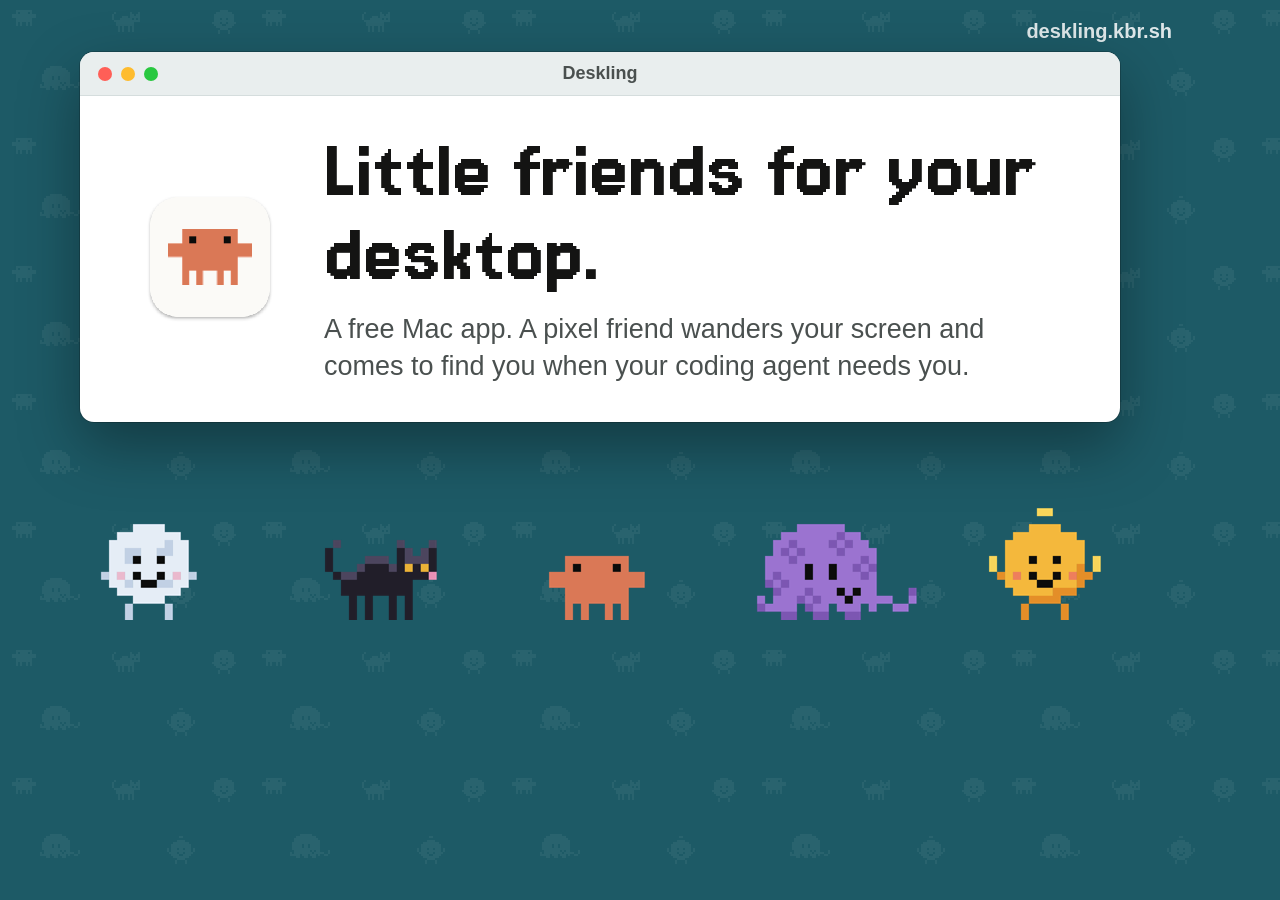
==== apps/website/scripts/og.html @ 6b4fc725 "Links to the site unfurl with a preview card The page had no Open Graph or Twitter tags, so Slack sh" ====
<!doctype html>
<!-- The link-preview card (assets/og.png). Re-render with scripts/render-og.sh after editing. -->
<html lang="en">
<head>
<meta charset="utf-8">
<style>
@font-face { font-family: "Jersey 15"; src: url("../assets/fonts/jersey-15.woff2") format("woff2"); }
* { box-sizing: border-box; margin: 0; padding: 0; }
html, body { width: 1200px; height: 630px; overflow: hidden; }
body {
  background: #1d5a66 url("../assets/cast-pattern.svg");
  font-family: -apple-system, BlinkMacSystemFont, "Helvetica Neue", sans-serif;
  -webkit-font-smoothing: antialiased;
  color: #141413;
  position: relative;
}
.window {
  position: absolute; left: 80px; top: 52px; width: 1040px;
  background: #fff; border-radius: 14px; overflow: hidden;
  box-shadow: 0 24px 60px rgba(0,0,0,.35), 0 0 0 1px rgba(0,0,0,.2);
}
.titlebar {
  height: 44px; background: #e9eeee; border-bottom: 1px solid #d5dddd;
  display: flex; align-items: center; justify-content: center; position: relative;
  font-size: 18px; font-weight: 600; color: #4a504f;
}
.lights { position: absolute; left: 18px; display: flex; gap: 9px; }
.lights i { width: 14px; height: 14px; border-radius: 50%; background: #ff5f57; }
.lights i:nth-child(2) { background: #febc2e; }
.lights i:nth-child(3) { background: #28c840; }
.body { padding: 34px 56px 38px; display: flex; align-items: center; gap: 40px; }
.icon { width: 148px; height: 148px; image-rendering: pixelated; flex: none; }
h1 { font-family: "Jersey 15", sans-serif; font-weight: 400; font-size: 88px; line-height: .95; }
p { font-size: 27px; line-height: 1.35; color: #4a504f; margin-top: 14px; }
.cast {
  position: absolute; left: 0; right: 0; bottom: 10px;
  display: flex; justify-content: center; gap: 4px;
}
.cast img { width: 220px; height: 148px; image-rendering: pixelated; }
.url {
  position: absolute; right: 28px; top: 20px;
  color: #fff; font-size: 20px; font-weight: 600; opacity: .85;
}
</style>
</head>
<body>
<span class="url">deskling.kbr.sh</span>
<div class="window">
  <div class="titlebar"><span class="lights"><i></i><i></i><i></i></span>Deskling</div>
  <div class="body">
    <img class="icon" src="../assets/app-icon.png" alt="">
    <div>
      <h1>Little friends for your desktop.</h1>
      <p>A free Mac app. A pixel friend wanders your screen and comes to find you when your coding agent needs you.</p>
    </div>
  </div>
</div>
<div class="cast">
  <img src="../assets/characters/luna/stand.png" alt="">
  <img src="../assets/characters/minx/stand.png" alt="">
  <img src="../assets/characters/clawd/stand.png" alt="">
  <img src="../assets/characters/octo/stand.png" alt="">
  <img src="../assets/characters/sol/stand.png" alt="">
</div>
</body>
</html>
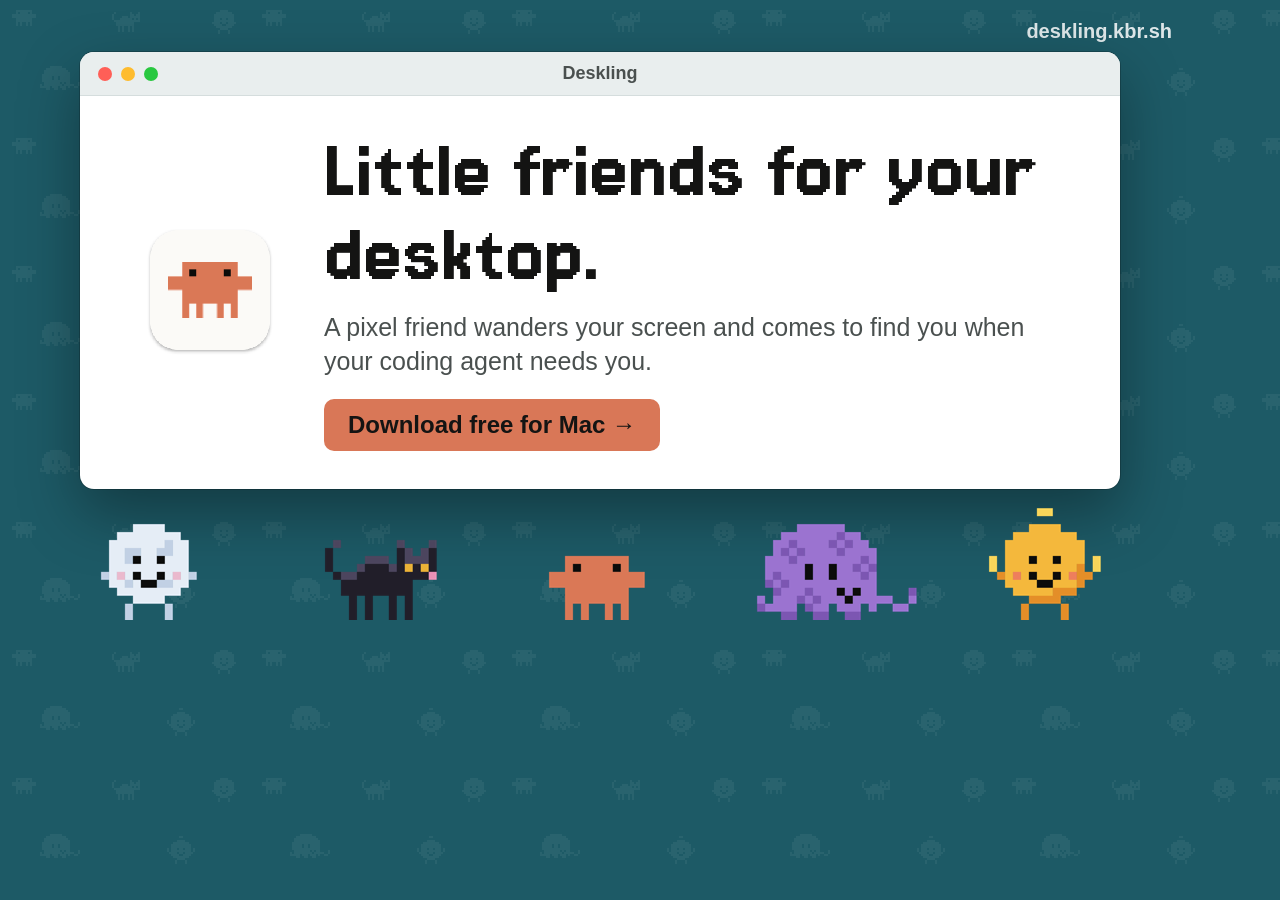
==== commit db53c1c0: "The preview card asks you to download, and its text fits Shortens the title and descriptions to what" ====
--- a/apps/website/scripts/og.html
+++ b/apps/website/scripts/og.html
@@ -31,7 +31,11 @@
 .body { padding: 34px 56px 38px; display: flex; align-items: center; gap: 40px; }
 .icon { width: 148px; height: 148px; image-rendering: pixelated; flex: none; }
 h1 { font-family: "Jersey 15", sans-serif; font-weight: 400; font-size: 88px; line-height: .95; }
-p { font-size: 27px; line-height: 1.35; color: #4a504f; margin-top: 14px; }
+p { font-size: 25px; line-height: 1.35; color: #4a504f; margin-top: 14px; }
+.cta {
+  display: inline-block; margin-top: 20px; padding: 12px 24px; border-radius: 10px;
+  background: #d97757; color: #141413; font-size: 24px; font-weight: 700;
+}
 .cast {
   position: absolute; left: 0; right: 0; bottom: 10px;
   display: flex; justify-content: center; gap: 4px;
@@ -51,7 +55,8 @@
     <img class="icon" src="../assets/app-icon.png" alt="">
     <div>
       <h1>Little friends for your desktop.</h1>
-      <p>A free Mac app. A pixel friend wanders your screen and comes to find you when your coding agent needs you.</p>
+      <p>A pixel friend wanders your screen and comes to find you when your coding agent needs you.</p>
+      <span class="cta">Download free for Mac →</span>
     </div>
   </div>
 </div>
